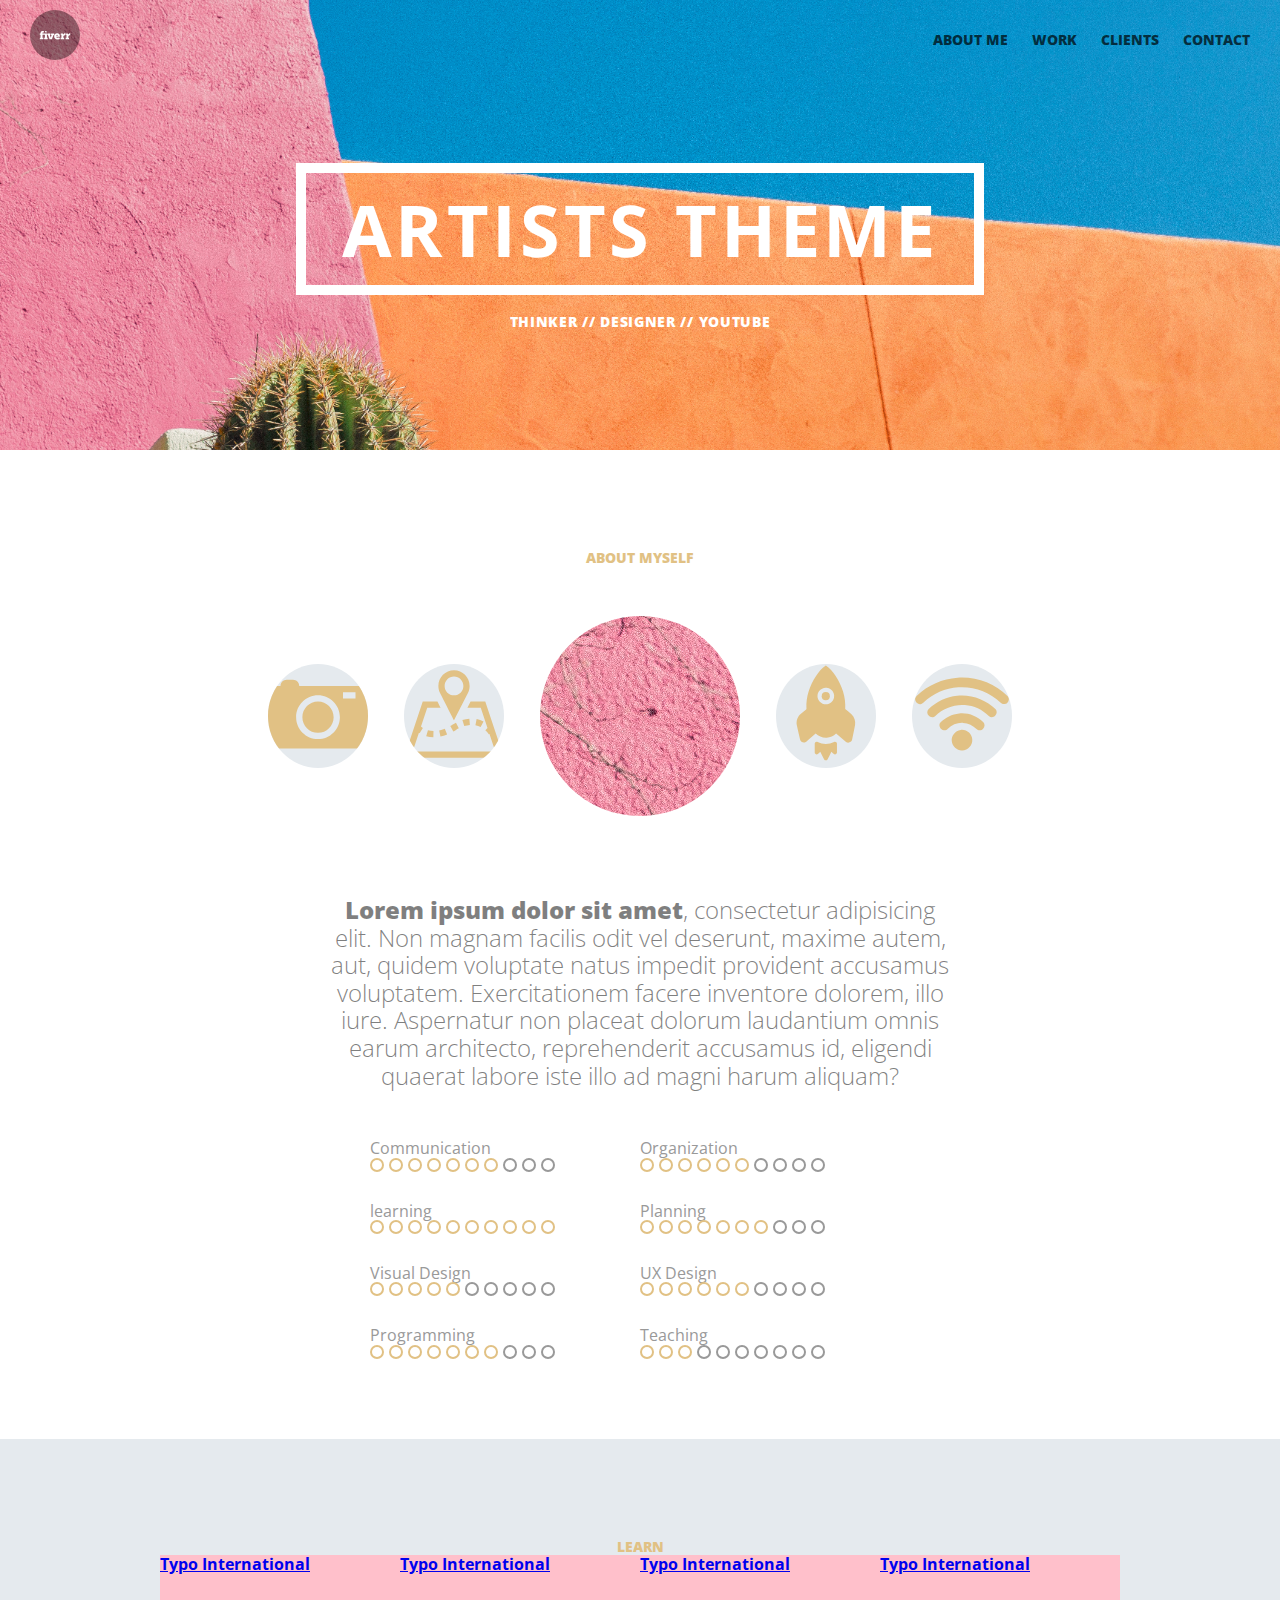
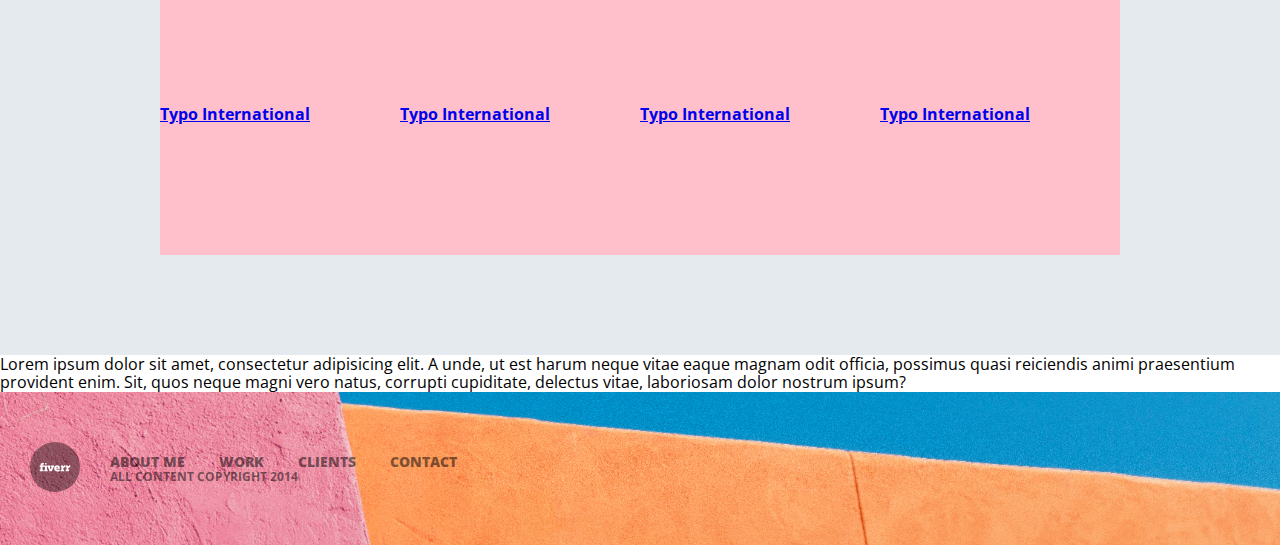
==== index.html @ c49cf348 "Update" ====
<!doctype html>
<html>
<head>
<meta charset="utf-8">
<title>Responsive</title>
<meta name="viewport" content="width=device-width, initial-scale=1">
<link rel="stylesheet" href="css/normalize.css">
<link rel="stylesheet" href="css/main.css">
<script
  src="https://code.jquery.com/jquery-3.2.1.js"
  integrity="sha256-DZAnKJ/6XZ9si04Hgrsxu/8s717jcIzLy3oi35EouyE="
  crossorigin="anonymous"></script>
</head>

<body>

<header>
	<div class="logo"><img src="asset/logo.svg" alt="logo"></div>
	
	<nav>
		<a href="#about-me">About Me</a>
		<a href="">Work</a>
		<a href="">Clients</a>
		<a href="">Contact</a>
	</nav>
	
	<h1><span>Artists Theme</span></h1>
	
	<p class="kicker">Thinker // Designer // Youtube</p>
</header>

<section>
	<h3 id="about-me">About Myself</h3>
	
	<div class="face-lockup">
		<div class="face-img"></div>
		
		<div class="icon-pencil">
			<img src="asset/icon/camera-2.svg">
		</div>
		<div class="icon-mouse">
			<img src="asset/icon/map-7.svg">
		</div>
		<div class="icon-browser">
			<img src="asset/icon/rocket.svg">
		</div>
		<div class="icon-video">
			<img src="asset/icon/signal.svg">
		</div>
	</div>
	
	<div class="blurb">
		<p><strong>Lorem ipsum dolor sit amet</strong>, consectetur adipisicing elit. Non magnam facilis odit vel deserunt, maxime autem, aut, quidem voluptate natus impedit provident accusamus voluptatem. Exercitationem facere inventore dolorem, illo iure. Aspernatur non placeat dolorum laudantium omnis earum architecto, reprehenderit accusamus id, eligendi quaerat labore iste illo ad magni harum aliquam?</p>
	</div>
	
	<div class="skill-lockup">
		
		<div class="skill-unit">
			<div class="skill-label">Communication</div>
			<div class="skill-icon skill-7">
				<span></span><span></span><span></span><span></span><span></span>
				<span></span><span></span><span></span><span></span><span></span>
			</div>
		</div>
		
		<div class="skill-unit">
			<div class="skill-label">Organization</div>
			<div class="skill-icon skill-6">
				<span></span><span></span><span></span><span></span><span></span>
				<span></span><span></span><span></span><span></span><span></span>
			</div>
		</div>
		
		<div class="skill-unit">
			<div class="skill-label">learning</div>
			<div class="skill-icon skill-10">
				<span></span><span></span><span></span><span></span><span></span>
				<span></span><span></span><span></span><span></span><span></span>
			</div>
		</div>
		
		<div class="skill-unit">
			<div class="skill-label">Planning</div>
			<div class="skill-icon skill-7">
				<span></span><span></span><span></span><span></span><span></span>
				<span></span><span></span><span></span><span></span><span></span>
			</div>
		</div>
		
		<div class="skill-unit">
			<div class="skill-label">Visual Design</div>
			<div class="skill-icon skill-5">
				<span></span><span></span><span></span><span></span><span></span>
				<span></span><span></span><span></span><span></span><span></span>
			</div>
		</div>
		
		<div class="skill-unit">
			<div class="skill-label">UX Design</div>
			<div class="skill-icon skill-6">
				<span></span><span></span><span></span><span></span><span></span>
				<span></span><span></span><span></span><span></span><span></span>
			</div>
		</div>
		
		<div class="skill-unit">
			<div class="skill-label">Programming</div>
			<div class="skill-icon skill-7">
				<span></span><span></span><span></span><span></span><span></span>
				<span></span><span></span><span></span><span></span><span></span>
			</div>
		</div>
		
		<div class="skill-unit">
			<div class="skill-label">Teaching</div>
			<div class="skill-icon skill-3">
				<span></span><span></span><span></span><span></span><span></span>
				<span></span><span></span><span></span><span></span><span></span>
			</div>
		</div>
		
	</div>
</section>

<section class="alt-section">
	<h3 id="learn">Learn</h3>
	
	<div class="thumb-container">
		<a href="#" class="thumb-unit">
			<div class="thumb-overlay">
				<strong>Typo International</strong>
				<div class="zoom-icon"></div>
			</div>
		</a>
		
		<a href="#" class="thumb-unit">
			<div class="thumb-overlay">
				<strong>Typo International</strong>
				<div class="zoom-icon"></div>
			</div>
		</a>
		
		<a href="#" class="thumb-unit">
			<div class="thumb-overlay">
				<strong>Typo International</strong>
				<div class="zoom-icon"></div>
			</div>
		</a>
		
		<a href="#" class="thumb-unit">
			<div class="thumb-overlay">
				<strong>Typo International</strong>
				<div class="zoom-icon"></div>
			</div>
		</a>
		
		<a href="#" class="thumb-unit">
			<div class="thumb-overlay">
				<strong>Typo International</strong>
				<div class="zoom-icon"></div>
			</div>
		</a>
		
		<a href="#" class="thumb-unit">
			<div class="thumb-overlay">
				<strong>Typo International</strong>
				<div class="zoom-icon"></div>
			</div>
		</a>
		
		<a href="#" class="thumb-unit">
			<div class="thumb-overlay">
				<strong>Typo International</strong>
				<div class="zoom-icon"></div>
			</div>
		</a>
		
		<a href="#" class="thumb-unit">
			<div class="thumb-overlay">
				<strong>Typo International</strong>
				<div class="zoom-icon"></div>
			</div>
		</a>
	</div>
</section>

<p>Lorem ipsum dolor sit amet, consectetur adipisicing elit. A unde, ut est harum neque vitae eaque magnam odit officia, possimus quasi reiciendis animi praesentium provident enim. Sit, quos neque magni vero natus, corrupti cupiditate, delectus vitae, laboriosam dolor nostrum ipsum?</p>

<footer>
	<div class="lockup">
		<div class="logo"><img src="asset/logo.svg" alt="logo" class="svg"></div>
		<div class="content-wrap">
			<nav>
				<a href="#about-me">About Me</a>
				<a href="#">Work</a>
				<a href="#">Clients</a>
				<a href="#">Contact</a>
			</nav>

			<p class="copyright">All content copyright 2014</p>
		</div>
	</div>
</footer>

<!--SCRIPT-->
<script src="js/script.js"></script>


</body>
</html>
---- css/main.css ----
/* Sass Document */
@import url("https://fonts.googleapis.com/css?family=Open+Sans:400,700");
header nav a, header .kicker, footer .lockup .content-wrap a, h3 {
  font-size: 14px;
  font-weight: 800;
  text-transform: uppercase; }

* {
  font-family: "Open Sans", sans-serif;
  margin: 0;
  padding: 0; }

header {
  height: 450px;
  background: url("../asset/430H.jpg") center center;
  background-size: cover; }
  header .logo {
    float: left;
    margin: 10px 0 0 30px; }
    header .logo img {
      width: 50px;
      height: 50px; }
  header nav {
    float: right;
    margin: 30px 30px 0 0; }
    header nav a {
      display: inline-block;
      margin-left: 20px;
      color: rgba(0, 0, 0, 0.7);
      text-decoration: none; }
      header nav a:hover {
        color: black; }
  header h1 {
    text-align: center;
    font-size: 72px;
    font-weight: 700;
    color: white;
    text-transform: uppercase;
    letter-spacing: 0.05em;
    margin-bottom: 20px;
    clear: both;
    padding-top: 100px; }
    header h1 span {
      display: inline-block;
      padding: 0.2em 0.5em;
      border: 10px solid white; }
  header .kicker {
    text-align: center;
    letter-spacing: 0.05em;
    color: white;
    line-height: 1; }

/* Footer */
footer {
  background: url("../asset/430H.jpg") center center;
  background-size: cover; }
  footer .lockup {
    padding: 50px 30px; }
    footer .lockup:after {
      content: "";
      display: block;
      clear: both; }
    footer .lockup .logo {
      float: left;
      margin-right: 30px; }
      footer .lockup .logo img {
        width: 50px;
        height: 50px; }
    footer .lockup .content-wrap {
      float: left;
      padding-top: 10px; }
      footer .lockup .content-wrap .copyright {
        margin: 0;
        text-transform: uppercase;
        font-size: 12px;
        font-weight: 700;
        color: rgba(0, 0, 0, 0.5); }
      footer .lockup .content-wrap a {
        text-decoration: none;
        color: rgba(0, 0, 0, 0.5);
        display: inline-block;
        margin-right: 30px; }
        footer .lockup .content-wrap a:hover {
          color: rgba(0, 0, 0, 0.7); }

/* Face */
h3 {
  color: #e1c184;
  text-align: center;
  padding-top: 100px; }

.face-lockup {
  max-width: 780px;
  display: flex;
  margin: 0 auto;
  padding: 50px 0 30px;
  align-items: center;
  justify-content: space-around; }
  .face-lockup .face-img {
    width: 200px;
    height: 200px;
    background: url("../asset/430H.jpg");
    border-radius: 50%;
    order: 3; }
  .face-lockup [class^="icon-"] {
    background: #e5eaee;
    border-radius: 50%;
    overflow: hidden; }
    .face-lockup [class^="icon-"] img {
      width: 100px;
      height: 100px; }
    .face-lockup [class^="icon-"].icon-pencil {
      order: 1; }
    .face-lockup [class^="icon-"].icon-mouse {
      order: 2; }
    .face-lockup [class^="icon-"].icon-browser {
      order: 4; }
    .face-lockup [class^="icon-"].icon-video {
      order: 5; }

@media screen and (max-width: 650px) {
  .face-lockup {
    display: block;
    text-align: center; }
    .face-lockup div {
      display: inline-block; }
    .face-lockup .face-img {
      display: block;
      background-position: center center;
      background-repeat: no-repeat;
      margin: 0 auto 30px; }
    .face-lockup [class^="icon-"] {
      margin: 10px; } }
.blurb {
  max-width: 620px;
  padding: 0 15px;
  margin: 50px auto;
  font-size: 24px;
  font-weight: 300;
  color: rgba(0, 0, 0, 0.5);
  text-align: center; }
  .blurb strong {
    font-weight: 800; }

/* SKILL */
.skill-lockup {
  max-width: 540px;
  margin: 50px auto;
  color: #999; }
  .skill-lockup:after {
    content: "";
    display: block;
    clear: both; }
  .skill-lockup .skill-unit {
    width: 270px;
    float: left; }
  .skill-lockup .skill-icon {
    font-size: 0px;
    margin-bottom: 30px; }
    .skill-lockup .skill-icon span {
      display: inline-block;
      width: 14px;
      height: 14px;
      background: #e1c184;
      margin-right: 5px;
      border-radius: 50%; }
      .skill-lockup .skill-icon span:after {
        content: "";
        display: block;
        background: #fff;
        border-radius: 50%;
        width: 10px;
        height: 10px;
        margin: 2px; }

.skill-lockup .skill-icon.skill-1 span:nth-child(n+2), .skill-lockup .skill-icon.skill-2 span:nth-child(n+3), .skill-lockup .skill-icon.skill-3 span:nth-child(n+4), .skill-lockup .skill-icon.skill-4 span:nth-child(n+5), .skill-lockup .skill-icon.skill-5 span:nth-child(n+6), .skill-lockup .skill-icon.skill-6 span:nth-child(n+7), .skill-lockup .skill-icon.skill-7 span:nth-child(n+8), .skill-lockup .skill-icon.skill-8 span:nth-child(n+9), .skill-lockup .skill-icon.skill-9 span:nth-child(n+10), .skill-lockup .skill-icon.skill-10 span:nth-child(n+11) {
  background: #999; }

@media screen and (max-width: 560px) {
  .skill-lockup {
    width: 270px; } }
/* LEARN */
.alt-section {
  background: #e5eaee; }

.thumb-container {
  max-width: 960px;
  margin: 0 auto;
  padding-bottom: 100px; }
  .thumb-container:after {
    content: "";
    display: block;
    clear: both; }
  .thumb-container .thumb-unit {
    display: block;
    float: left;
    width: 25%;
    height: 150px;
    background: pink; }
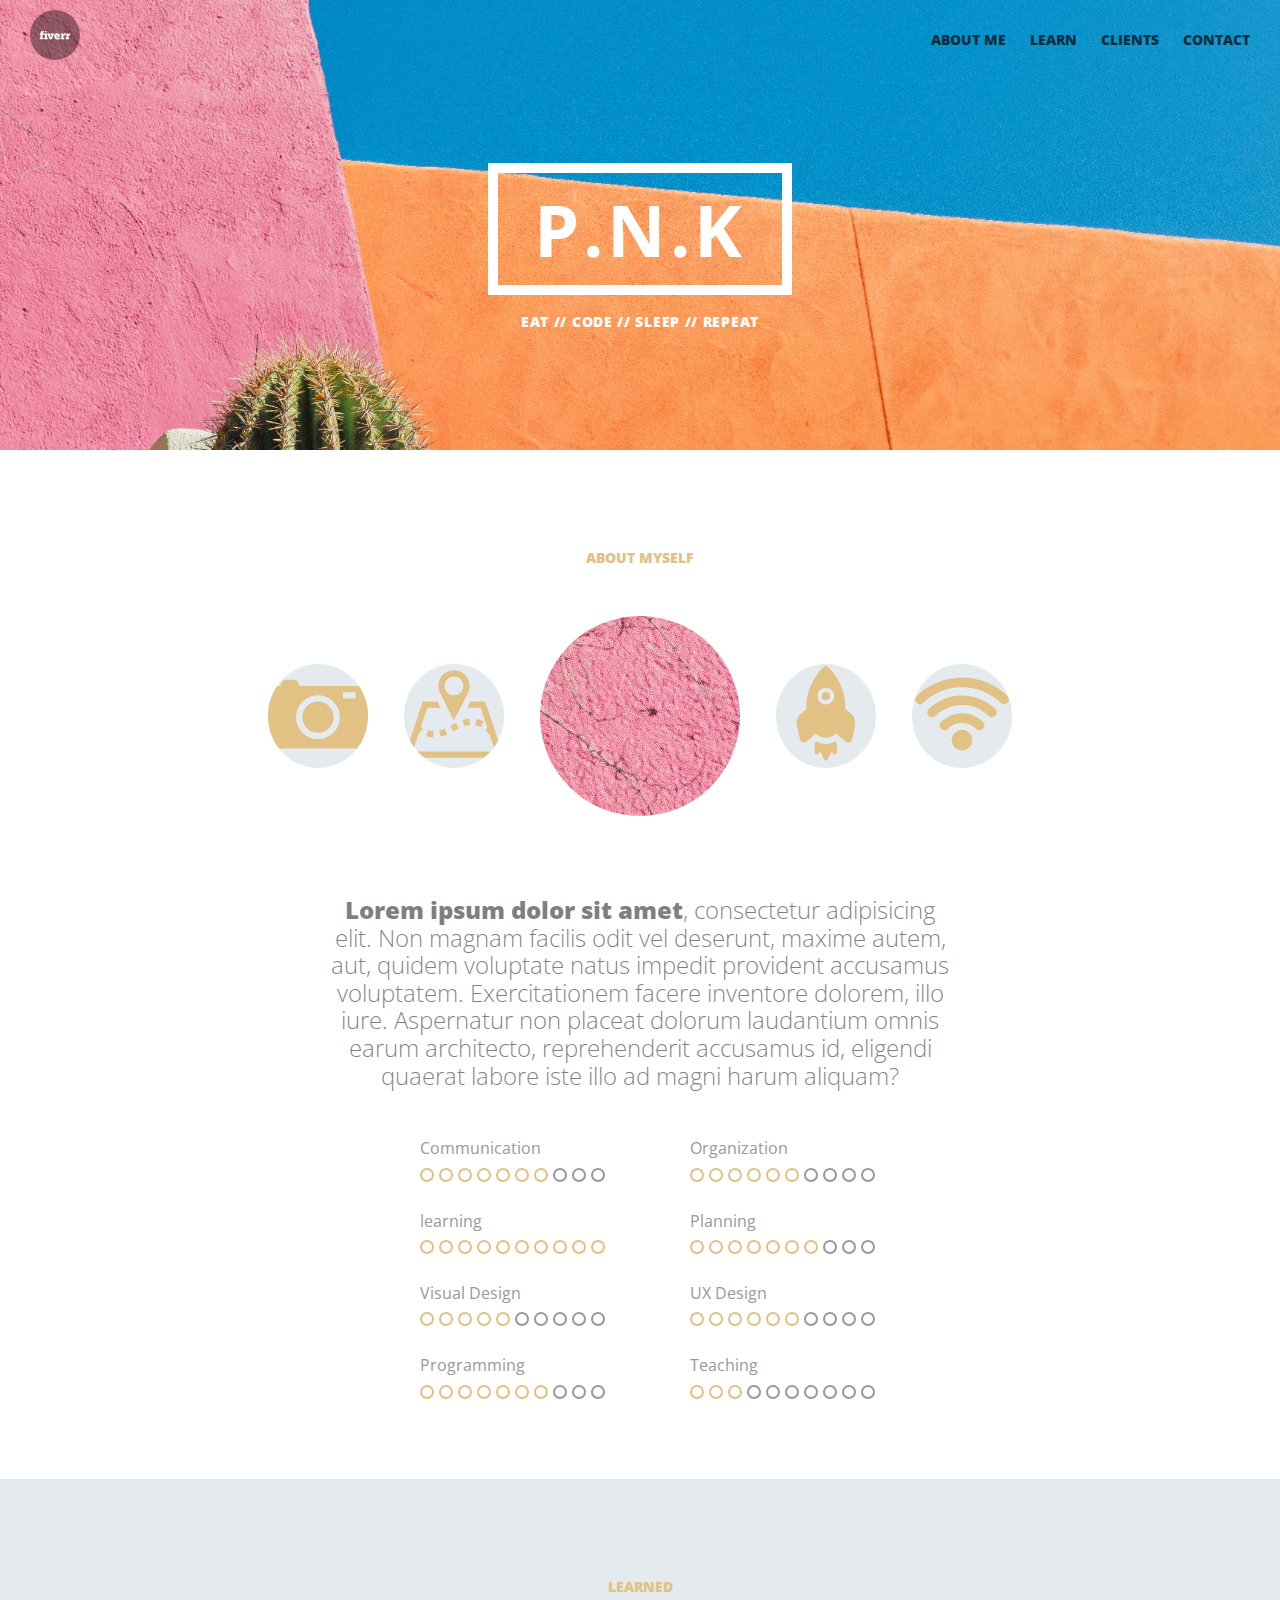
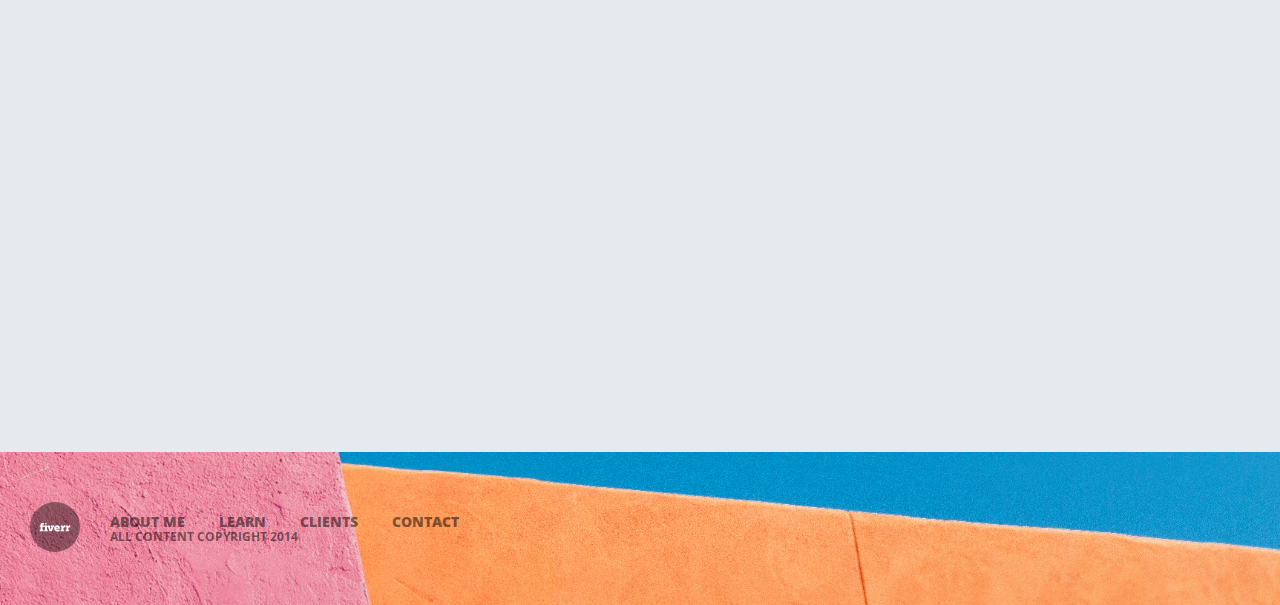
==== commit 8aa53632: "update" ====
--- a/index.html
+++ b/index.html
@@ -19,14 +19,14 @@
 	
 	<nav>
 		<a href="#about-me">About Me</a>
-		<a href="">Work</a>
+		<a href="#learn">Learn</a>
 		<a href="">Clients</a>
 		<a href="">Contact</a>
 	</nav>
 	
-	<h1><span>Artists Theme</span></h1>
-	
-	<p class="kicker">Thinker // Designer // Youtube</p>
+	<h1><span>P.N.K</span></h1>
+	
+	<p class="kicker">EAT // CODE // SLEEP // REPEAT</p>
 </header>
 
 <section>
@@ -123,68 +123,59 @@
 </section>
 
 <section class="alt-section">
-	<h3 id="learn">Learn</h3>
+	<h3 id="learn">Learned</h3>
 	
 	<div class="thumb-container">
 		<a href="#" class="thumb-unit">
 			<div class="thumb-overlay">
-				<strong>Typo International</strong>
-				<div class="zoom-icon"></div>
-			</div>
-		</a>
-		
-		<a href="#" class="thumb-unit">
-			<div class="thumb-overlay">
-				<strong>Typo International</strong>
-				<div class="zoom-icon"></div>
-			</div>
-		</a>
-		
-		<a href="#" class="thumb-unit">
-			<div class="thumb-overlay">
-				<strong>Typo International</strong>
-				<div class="zoom-icon"></div>
-			</div>
-		</a>
-		
-		<a href="#" class="thumb-unit">
-			<div class="thumb-overlay">
-				<strong>Typo International</strong>
-				<div class="zoom-icon"></div>
-			</div>
-		</a>
-		
-		<a href="#" class="thumb-unit">
-			<div class="thumb-overlay">
-				<strong>Typo International</strong>
-				<div class="zoom-icon"></div>
-			</div>
-		</a>
-		
-		<a href="#" class="thumb-unit">
-			<div class="thumb-overlay">
-				<strong>Typo International</strong>
-				<div class="zoom-icon"></div>
-			</div>
-		</a>
-		
-		<a href="#" class="thumb-unit">
-			<div class="thumb-overlay">
-				<strong>Typo International</strong>
-				<div class="zoom-icon"></div>
-			</div>
-		</a>
-		
-		<a href="#" class="thumb-unit">
-			<div class="thumb-overlay">
-				<strong>Typo International</strong>
-				<div class="zoom-icon"></div>
-			</div>
-		</a>
+				<strong>HTML</strong>
+			</div>
+		</a>
+		
+		<a href="#" class="thumb-unit">
+			<div class="thumb-overlay">
+				<strong>CSS</strong>
+			</div>
+		</a>
+		
+		<a href="#" class="thumb-unit">
+			<div class="thumb-overlay">
+				<strong>JQUERY</strong>
+			</div>
+		</a>
+		
+		<a href="#" class="thumb-unit">
+			<div class="thumb-overlay">
+				<strong>SASS</strong>
+			</div>
+		</a>
+		
+		<a href="#" class="thumb-unit">
+			<div class="thumb-overlay">
+				<strong>C#</strong>
+			</div>
+		</a>
+		
+		<a href="#" class="thumb-unit">
+			<div class="thumb-overlay">
+				<strong>SQL</strong>
+			</div>
+		</a>
+		
+		<a href="#" class="thumb-unit">
+			<div class="thumb-overlay">
+				<strong>ASP.NET</strong>
+			</div>
+		</a>
+		
+		<a href="#" class="thumb-unit">
+			<div class="thumb-overlay">
+				<strong>UNITY</strong>
+			</div>
+		</a>
+		
 	</div>
 </section>
-
-<p>Lorem ipsum dolor sit amet, consectetur adipisicing elit. A unde, ut est harum neque vitae eaque magnam odit officia, possimus quasi reiciendis animi praesentium provident enim. Sit, quos neque magni vero natus, corrupti cupiditate, delectus vitae, laboriosam dolor nostrum ipsum?</p>
 
 <footer>
 	<div class="lockup">
@@ -192,7 +183,7 @@
 		<div class="content-wrap">
 			<nav>
 				<a href="#about-me">About Me</a>
-				<a href="#">Work</a>
+				<a href="#learn">Learn</a>
 				<a href="#">Clients</a>
 				<a href="#">Contact</a>
 			</nav>
--- a/css/main.css
+++ b/css/main.css
@@ -146,6 +146,7 @@
 .skill-lockup {
   max-width: 540px;
   margin: 50px auto;
+  padding-left: 100px;
   color: #999; }
   .skill-lockup:after {
     content: "";
@@ -154,6 +155,8 @@
   .skill-lockup .skill-unit {
     width: 270px;
     float: left; }
+  .skill-lockup .skill-label {
+    padding-bottom: 10px; }
   .skill-lockup .skill-icon {
     font-size: 0px;
     margin-bottom: 30px; }
@@ -176,9 +179,12 @@
 .skill-lockup .skill-icon.skill-1 span:nth-child(n+2), .skill-lockup .skill-icon.skill-2 span:nth-child(n+3), .skill-lockup .skill-icon.skill-3 span:nth-child(n+4), .skill-lockup .skill-icon.skill-4 span:nth-child(n+5), .skill-lockup .skill-icon.skill-5 span:nth-child(n+6), .skill-lockup .skill-icon.skill-6 span:nth-child(n+7), .skill-lockup .skill-icon.skill-7 span:nth-child(n+8), .skill-lockup .skill-icon.skill-8 span:nth-child(n+9), .skill-lockup .skill-icon.skill-9 span:nth-child(n+10), .skill-lockup .skill-icon.skill-10 span:nth-child(n+11) {
   background: #999; }
 
-@media screen and (max-width: 560px) {
+@media screen and (max-width: 660px) {
   .skill-lockup {
-    width: 270px; } }
+    width: 240px;
+    padding-left: 0px; }
+    .skill-lockup .skill-unit {
+      width: 240px; } }
 /* LEARN */
 .alt-section {
   background: #e5eaee; }
@@ -186,7 +192,7 @@
 .thumb-container {
   max-width: 960px;
   margin: 0 auto;
-  padding-bottom: 100px; }
+  padding: 50px 0 100px; }
   .thumb-container:after {
     content: "";
     display: block;
@@ -195,5 +201,38 @@
     display: block;
     float: left;
     width: 25%;
-    height: 150px;
-    background: pink; }
+    position: relative;
+    padding-top: 16%;
+    overflow: hidden;
+    background-image: url("https://www.w3.org/html/logo/downloads/HTML5_Logo_512.png");
+    background-position: center center;
+    background-repeat: no-repeat;
+    background-size: 50%; }
+    @media screen and (max-width: 760px) {
+      .thumb-container .thumb-unit {
+        width: 50%;
+        padding-top: 26%; } }
+    .thumb-container .thumb-unit .thumb-overlay {
+      position: absolute;
+      top: 100%;
+      left: 0px;
+      right: 0px;
+      height: 100%;
+      text-align: center;
+      background: rgba(225, 193, 132, 0.9);
+      transition: all 0.3s;
+      display: flex;
+      align-items: center;
+      justify-content: space-around; }
+      .thumb-container .thumb-unit .thumb-overlay strong {
+        display: block;
+        padding: 0 20px;
+        color: white;
+        font-weight: 300;
+        text-transform: uppercase;
+        font-size: 24px; }
+    .thumb-container .thumb-unit:hover .thumb-overlay {
+      position: absolute;
+      top: 0%;
+      left: 0px;
+      right: 0px; }
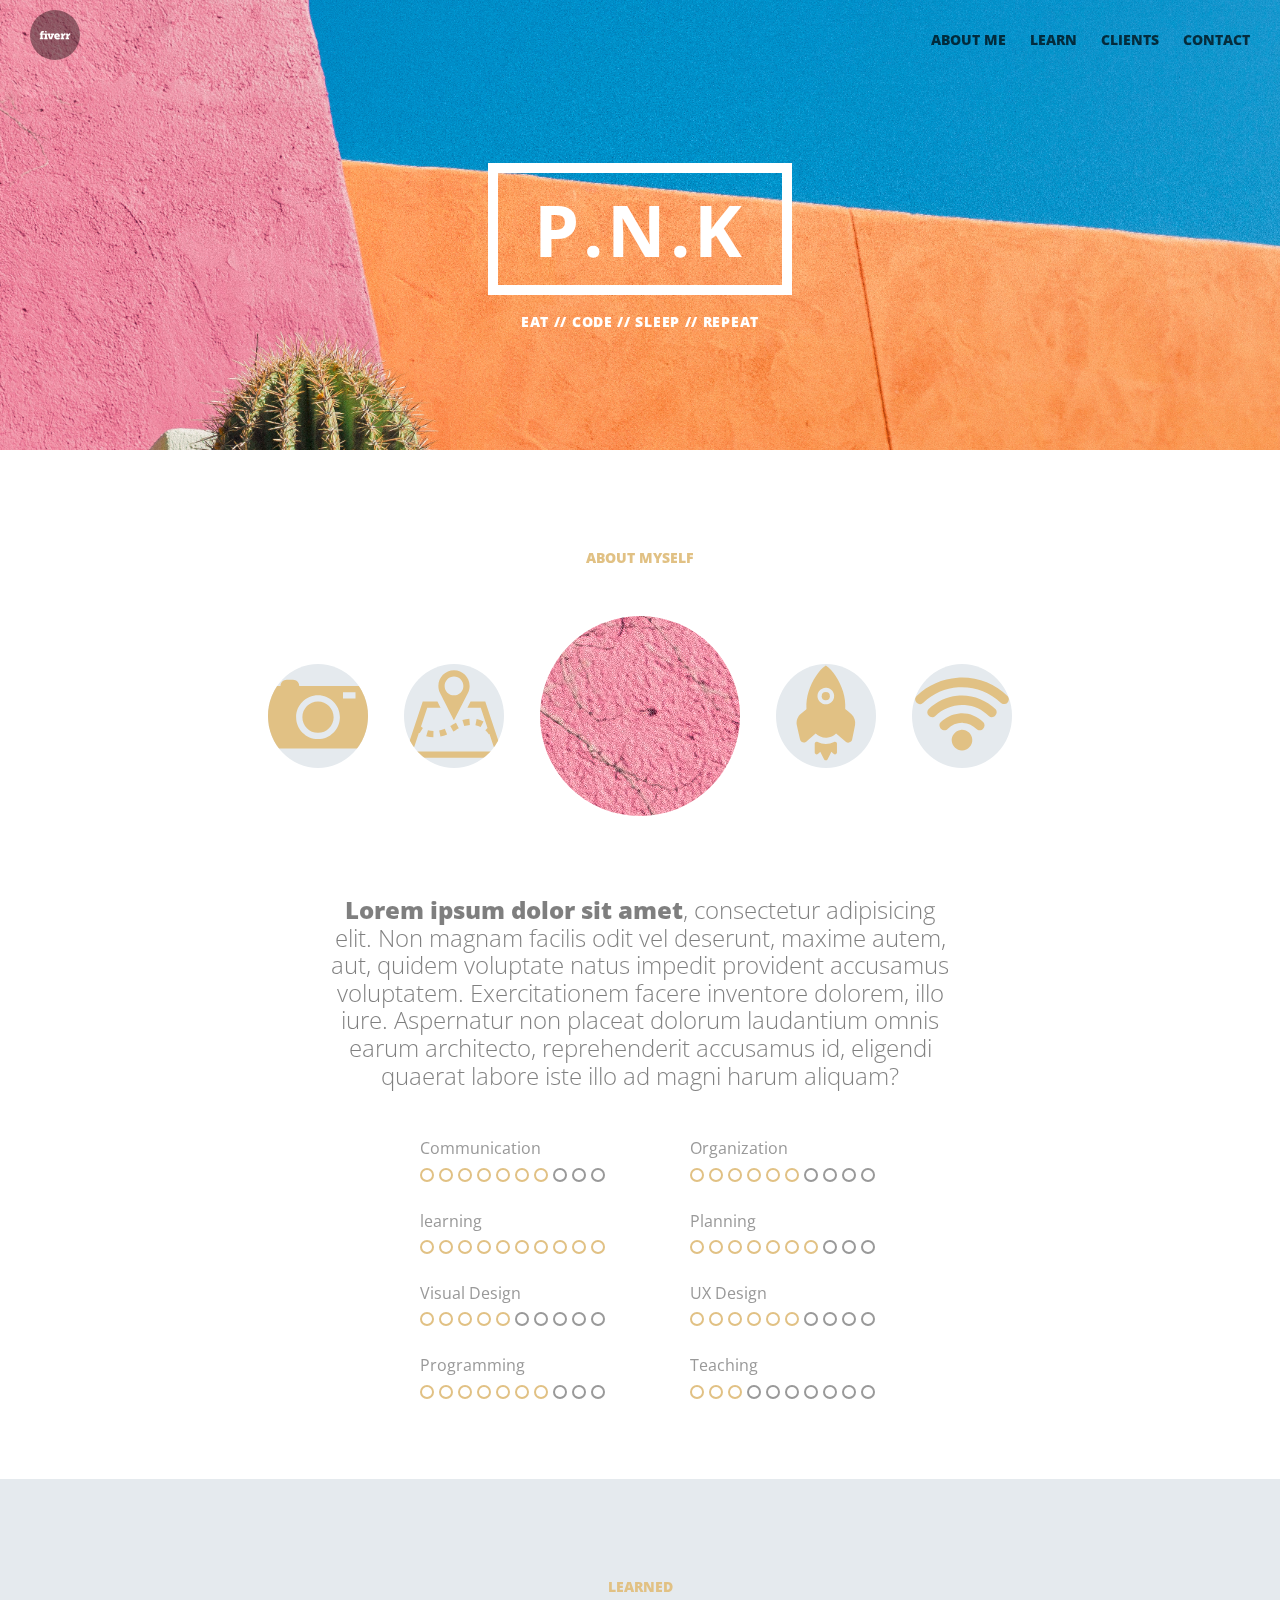
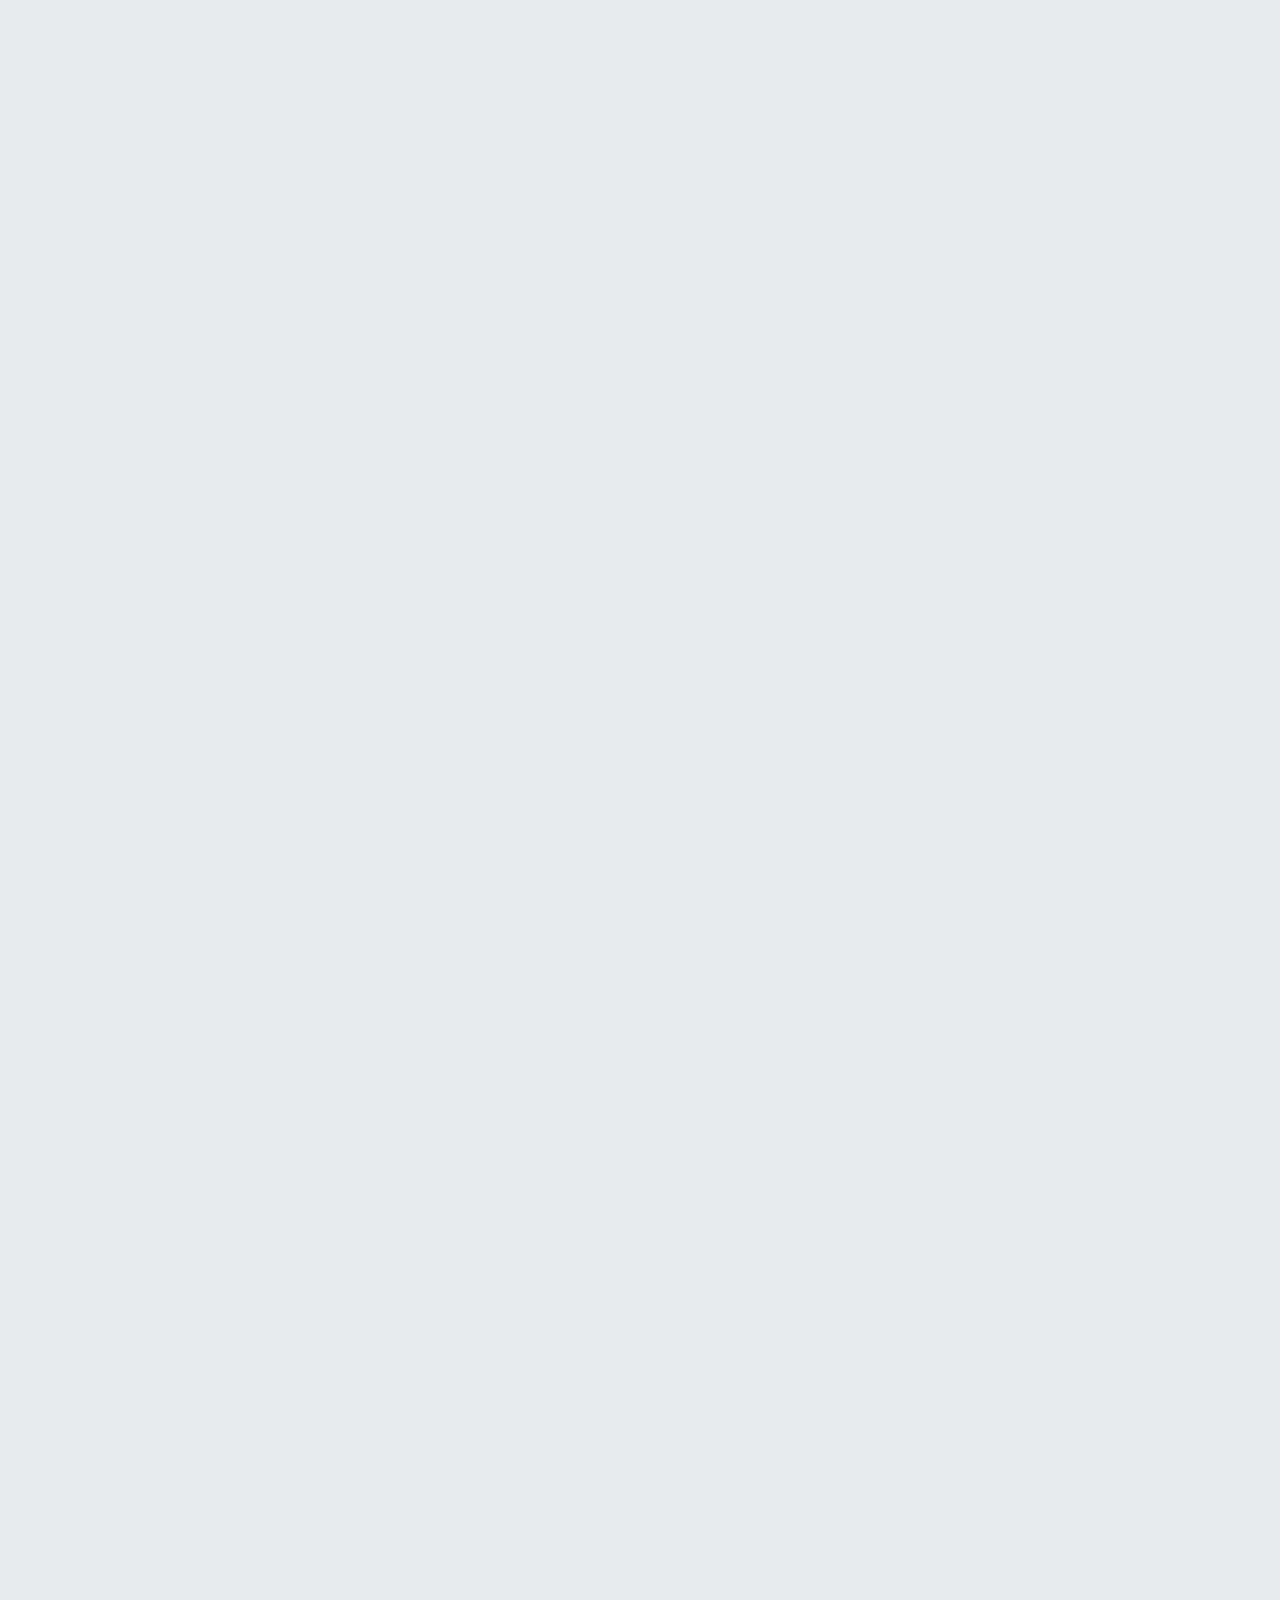
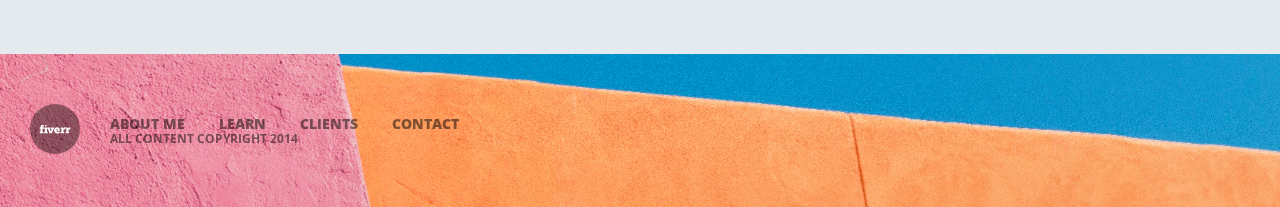
==== commit f122bf79: "fucking hard" ====
--- a/index.html
+++ b/index.html
@@ -122,57 +122,91 @@
 	</div>
 </section>
 
-<section class="alt-section">
+<section class="alt-section section-learn">
 	<h3 id="learn">Learned</h3>
-	
-	<div class="thumb-container">
-		<a href="#" class="thumb-unit">
-			<div class="thumb-overlay">
-				<strong>HTML</strong>
-			</div>
-		</a>
-		
-		<a href="#" class="thumb-unit">
-			<div class="thumb-overlay">
-				<strong>CSS</strong>
-			</div>
-		</a>
-		
-		<a href="#" class="thumb-unit">
-			<div class="thumb-overlay">
-				<strong>JQUERY</strong>
-			</div>
-		</a>
-		
-		<a href="#" class="thumb-unit">
-			<div class="thumb-overlay">
-				<strong>SASS</strong>
-			</div>
-		</a>
-		
-		<a href="#" class="thumb-unit">
-			<div class="thumb-overlay">
-				<strong>C#</strong>
-			</div>
-		</a>
-		
-		<a href="#" class="thumb-unit">
-			<div class="thumb-overlay">
-				<strong>SQL</strong>
-			</div>
-		</a>
-		
-		<a href="#" class="thumb-unit">
-			<div class="thumb-overlay">
-				<strong>ASP.NET</strong>
-			</div>
-		</a>
-		
-		<a href="#" class="thumb-unit">
-			<div class="thumb-overlay">
-				<strong>UNITY</strong>
-			</div>
-		</a>
+	<div class="learn-belt">
+	
+		<div class="thumb-wrap">
+			<div class="thumb-container">
+			<a class="thumb-unit">
+				<div class="thumb-overlay">
+					<strong>HTML</strong>
+				</div>
+			</a>
+
+			<a class="thumb-unit">
+				<div class="thumb-overlay">
+					<strong>CSS</strong>
+				</div>
+			</a>
+
+			<a class="thumb-unit">
+				<div class="thumb-overlay">
+					<strong>JQUERY</strong>
+				</div>
+			</a>
+
+			<a class="thumb-unit">
+				<div class="thumb-overlay">
+					<strong>SASS</strong>
+				</div>
+			</a>
+
+			<a class="thumb-unit">
+				<div class="thumb-overlay">
+					<strong>C#</strong>
+				</div>
+			</a>
+
+			<a class="thumb-unit">
+				<div class="thumb-overlay">
+					<strong>SQL</strong>
+				</div>
+			</a>
+
+			<a class="thumb-unit">
+				<div class="thumb-overlay">
+					<strong>ASP.NET</strong>
+				</div>
+			</a>
+
+			<a class="thumb-unit">
+				<div class="thumb-overlay">
+					<strong>UNITY</strong>
+				</div>
+			</a>
+
+		</div>
+		</div>
+		
+		<div class="learn-wrap">
+			<div class="learn-container">
+				<div class="learn-return">
+					<svg version="1.1" id="Capa_1" xmlns="http://www.w3.org/2000/svg" xmlns:xlink="http://www.w3.org/1999/xlink" x="0px" y="0px"
+	 width="612px" height="612px" viewBox="0 0 612 612" style="enable-background:new 0 0 612 612;" xml:space="preserve">
+						<g>
+							<g id="Left">
+								<g>
+									<path d="M353.812,172.125c-7.478,0-14.21,2.926-19.335,7.612l-0.058-0.077L219.67,284.848c-5.91,5.451-9.295,13.101-9.295,21.152
+										s3.385,15.701,9.295,21.152L334.42,432.34l0.058-0.076c5.125,4.686,11.857,7.611,19.335,7.611
+										c15.836,0,28.688-12.852,28.688-28.688c0-8.357-3.634-15.836-9.353-21.076l0.058-0.076L281.52,306l91.685-84.054l-0.058-0.077
+										c5.719-5.221,9.353-12.68,9.353-21.057C382.5,184.977,369.648,172.125,353.812,172.125z M306,0C137.012,0,0,137.012,0,306
+										s137.012,306,306,306s306-137.012,306-306S474.988,0,306,0z M306,554.625C168.912,554.625,57.375,443.088,57.375,306
+										S168.912,57.375,306,57.375S554.625,168.912,554.625,306S443.088,554.625,306,554.625z"/>
+								</g>
+							</g>
+						</g>
+					</svg>
+				</div>
+				<h4>Do Learn</h4>
+				<div style="width: 600px;height: 500px; background: #ccc;"></div>
+				<p>Lorem ipsum dolor sit amet, consectetur adipisicing elit. Ipsam, commodi.</p>
+				<div style="width: 600px;height: 500px; background: #ccc;"></div>
+				<p>Lorem ipsum dolor sit amet, consectetur adipisicing elit. Ipsam, commodi.</p>
+				<div style="width: 600px;height: 500px; background: #ccc;"></div>
+				<p>Lorem ipsum dolor sit amet, consectetur adipisicing elit. Ipsam, commodi.</p>
+			</div>
+		</div>
 		
 	</div>
 </section>
--- a/css/main.css
+++ b/css/main.css
@@ -87,13 +87,13 @@
 h3 {
   color: #e1c184;
   text-align: center;
-  padding-top: 100px; }
+  padding: 100px 0 50px 0; }
 
 .face-lockup {
   max-width: 780px;
   display: flex;
   margin: 0 auto;
-  padding: 50px 0 30px;
+  padding-bottom: 30px;
   align-items: center;
   justify-content: space-around; }
   .face-lockup .face-img {
@@ -189,6 +189,19 @@
 .alt-section {
   background: #e5eaee; }
 
+.section-learn {
+  overflow-x: hidden; }
+
+.learn-belt {
+  width: 200%;
+  position: relative;
+  left: 0%;
+  transition: all 300ms; }
+
+.thumb-wrap, .learn-wrap {
+  width: 50%;
+  float: left; }
+
 .thumb-container {
   max-width: 960px;
   margin: 0 auto;
@@ -220,7 +233,7 @@
       height: 100%;
       text-align: center;
       background: rgba(225, 193, 132, 0.9);
-      transition: all 0.3s;
+      transition: all 0.3s ease;
       display: flex;
       align-items: center;
       justify-content: space-around; }
@@ -230,9 +243,41 @@
         color: white;
         font-weight: 300;
         text-transform: uppercase;
-        font-size: 24px; }
+        font-size: 24px;
+        line-height: 1.2; }
     .thumb-container .thumb-unit:hover .thumb-overlay {
-      position: absolute;
-      top: 0%;
-      left: 0px;
-      right: 0px; }
+      top: 0%; }
+
+.learn-container {
+  max-width: 600px;
+  margin: 0px auto;
+  position: relative; }
+  .learn-container h4 {
+    color: #e1c184;
+    font-weight: 300;
+    text-transform: uppercase;
+    font-size: 24px;
+    line-height: 1.2;
+    margin-bottom: 25px; }
+  .learn-container img {
+    max-width: 100%;
+    margin-bottom: 20px; }
+  .learn-container .learn-return {
+    opacity: 0.5;
+    position: absolute;
+    top: -4px;
+    left: -60px; }
+    .learn-container .learn-return svg {
+      width: 40px;
+      height: 40px;
+      cursor: pointer; }
+      .learn-container .learn-return svg path {
+        fill: rgba(0, 0, 0, 0.4); }
+    .learn-container .learn-return:hover {
+      opacity: 1; }
+
+@media (max-width: 740px) {
+  .learn-container .learn-return {
+    left: 0; }
+  .learn-container h4 {
+    margin-left: 60px; } }
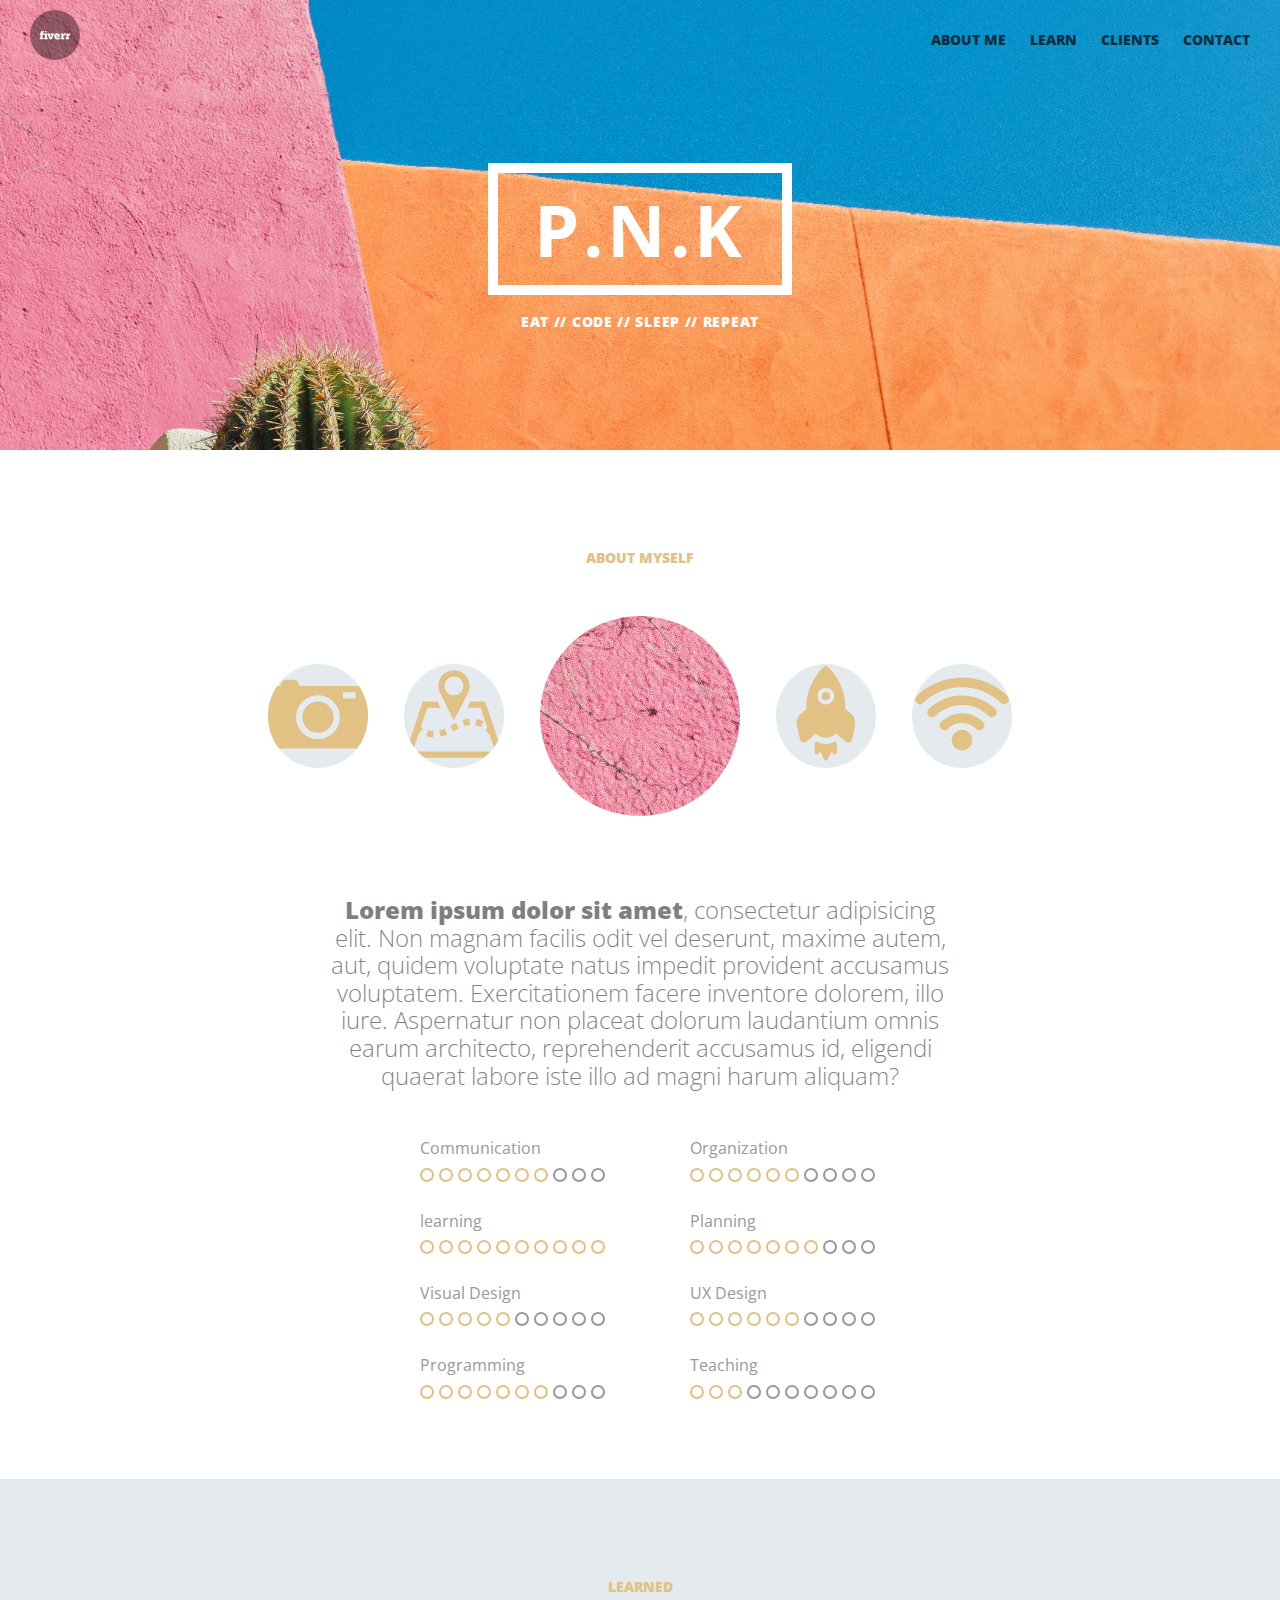
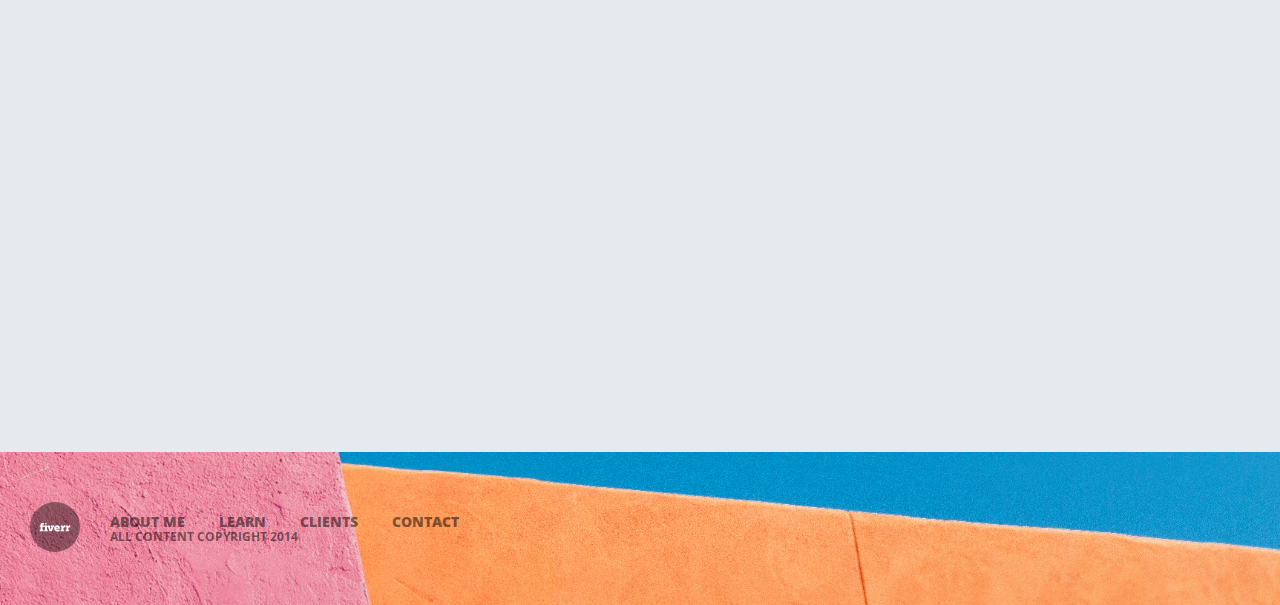
==== commit 8604bdd4: "update" ====
--- a/index.html
+++ b/index.html
@@ -128,7 +128,7 @@
 	
 		<div class="thumb-wrap">
 			<div class="thumb-container">
-			<a class="thumb-unit">
+			<a class="thumb-unit" title="html">
 				<div class="thumb-overlay">
 					<strong>HTML</strong>
 				</div>
@@ -152,7 +152,7 @@
 				</div>
 			</a>
 
-			<a class="thumb-unit">
+			<a class="thumb-unit" title="csharp">
 				<div class="thumb-overlay">
 					<strong>C#</strong>
 				</div>
@@ -198,13 +198,8 @@
 						</g>
 					</svg>
 				</div>
-				<h4>Do Learn</h4>
-				<div style="width: 600px;height: 500px; background: #ccc;"></div>
-				<p>Lorem ipsum dolor sit amet, consectetur adipisicing elit. Ipsam, commodi.</p>
-				<div style="width: 600px;height: 500px; background: #ccc;"></div>
-				<p>Lorem ipsum dolor sit amet, consectetur adipisicing elit. Ipsam, commodi.</p>
-				<div style="width: 600px;height: 500px; background: #ccc;"></div>
-				<p>Lorem ipsum dolor sit amet, consectetur adipisicing elit. Ipsam, commodi.</p>
+				<h4 class="project-title">Do Learn</h4>
+				<div class="project-load"></div>
 			</div>
 		</div>
 		
--- a/css/main.css
+++ b/css/main.css
@@ -1,5 +1,65 @@
 /* Sass Document */
 @import url("https://fonts.googleapis.com/css?family=Open+Sans:400,700");
+.loader {
+  color: #ffffff;
+  font-size: 90px;
+  text-indent: -9999em;
+  overflow: hidden;
+  width: 1em;
+  height: 1em;
+  border-radius: 50%;
+  margin: 72px auto;
+  position: relative;
+  -webkit-transform: translateZ(0);
+  -ms-transform: translateZ(0);
+  transform: translateZ(0);
+  -webkit-animation: load6 1.7s infinite ease, round 1.7s infinite ease;
+  animation: load6 1.7s infinite ease, round 1.7s infinite ease; }
+
+@-webkit-keyframes load6 {
+  0% {
+    box-shadow: 0 -0.83em 0 -0.4em, 0 -0.83em 0 -0.42em, 0 -0.83em 0 -0.44em, 0 -0.83em 0 -0.46em, 0 -0.83em 0 -0.477em; }
+  5%,
+  95% {
+    box-shadow: 0 -0.83em 0 -0.4em, 0 -0.83em 0 -0.42em, 0 -0.83em 0 -0.44em, 0 -0.83em 0 -0.46em, 0 -0.83em 0 -0.477em; }
+  10%,
+  59% {
+    box-shadow: 0 -0.83em 0 -0.4em, -0.087em -0.825em 0 -0.42em, -0.173em -0.812em 0 -0.44em, -0.256em -0.789em 0 -0.46em, -0.297em -0.775em 0 -0.477em; }
+  20% {
+    box-shadow: 0 -0.83em 0 -0.4em, -0.338em -0.758em 0 -0.42em, -0.555em -0.617em 0 -0.44em, -0.671em -0.488em 0 -0.46em, -0.749em -0.34em 0 -0.477em; }
+  38% {
+    box-shadow: 0 -0.83em 0 -0.4em, -0.377em -0.74em 0 -0.42em, -0.645em -0.522em 0 -0.44em, -0.775em -0.297em 0 -0.46em, -0.82em -0.09em 0 -0.477em; }
+  100% {
+    box-shadow: 0 -0.83em 0 -0.4em, 0 -0.83em 0 -0.42em, 0 -0.83em 0 -0.44em, 0 -0.83em 0 -0.46em, 0 -0.83em 0 -0.477em; } }
+@keyframes load6 {
+  0% {
+    box-shadow: 0 -0.83em 0 -0.4em, 0 -0.83em 0 -0.42em, 0 -0.83em 0 -0.44em, 0 -0.83em 0 -0.46em, 0 -0.83em 0 -0.477em; }
+  5%,
+  95% {
+    box-shadow: 0 -0.83em 0 -0.4em, 0 -0.83em 0 -0.42em, 0 -0.83em 0 -0.44em, 0 -0.83em 0 -0.46em, 0 -0.83em 0 -0.477em; }
+  10%,
+  59% {
+    box-shadow: 0 -0.83em 0 -0.4em, -0.087em -0.825em 0 -0.42em, -0.173em -0.812em 0 -0.44em, -0.256em -0.789em 0 -0.46em, -0.297em -0.775em 0 -0.477em; }
+  20% {
+    box-shadow: 0 -0.83em 0 -0.4em, -0.338em -0.758em 0 -0.42em, -0.555em -0.617em 0 -0.44em, -0.671em -0.488em 0 -0.46em, -0.749em -0.34em 0 -0.477em; }
+  38% {
+    box-shadow: 0 -0.83em 0 -0.4em, -0.377em -0.74em 0 -0.42em, -0.645em -0.522em 0 -0.44em, -0.775em -0.297em 0 -0.46em, -0.82em -0.09em 0 -0.477em; }
+  100% {
+    box-shadow: 0 -0.83em 0 -0.4em, 0 -0.83em 0 -0.42em, 0 -0.83em 0 -0.44em, 0 -0.83em 0 -0.46em, 0 -0.83em 0 -0.477em; } }
+@-webkit-keyframes round {
+  0% {
+    -webkit-transform: rotate(0deg);
+    transform: rotate(0deg); }
+  100% {
+    -webkit-transform: rotate(360deg);
+    transform: rotate(360deg); } }
+@keyframes round {
+  0% {
+    -webkit-transform: rotate(0deg);
+    transform: rotate(0deg); }
+  100% {
+    -webkit-transform: rotate(360deg);
+    transform: rotate(360deg); } }
 header nav a, header .kicker, footer .lockup .content-wrap a, h3 {
   font-size: 14px;
   font-weight: 800;
@@ -196,7 +256,7 @@
   width: 200%;
   position: relative;
   left: 0%;
-  transition: all 300ms; }
+  transition: all 800ms; }
 
 .thumb-wrap, .learn-wrap {
   width: 50%;
@@ -205,7 +265,7 @@
 .thumb-container {
   max-width: 960px;
   margin: 0 auto;
-  padding: 50px 0 100px; }
+  padding: 0 0 100px; }
   .thumb-container:after {
     content: "";
     display: block;
@@ -251,7 +311,8 @@
 .learn-container {
   max-width: 600px;
   margin: 0px auto;
-  position: relative; }
+  position: relative;
+  display: none; }
   .learn-container h4 {
     color: #e1c184;
     font-weight: 300;
